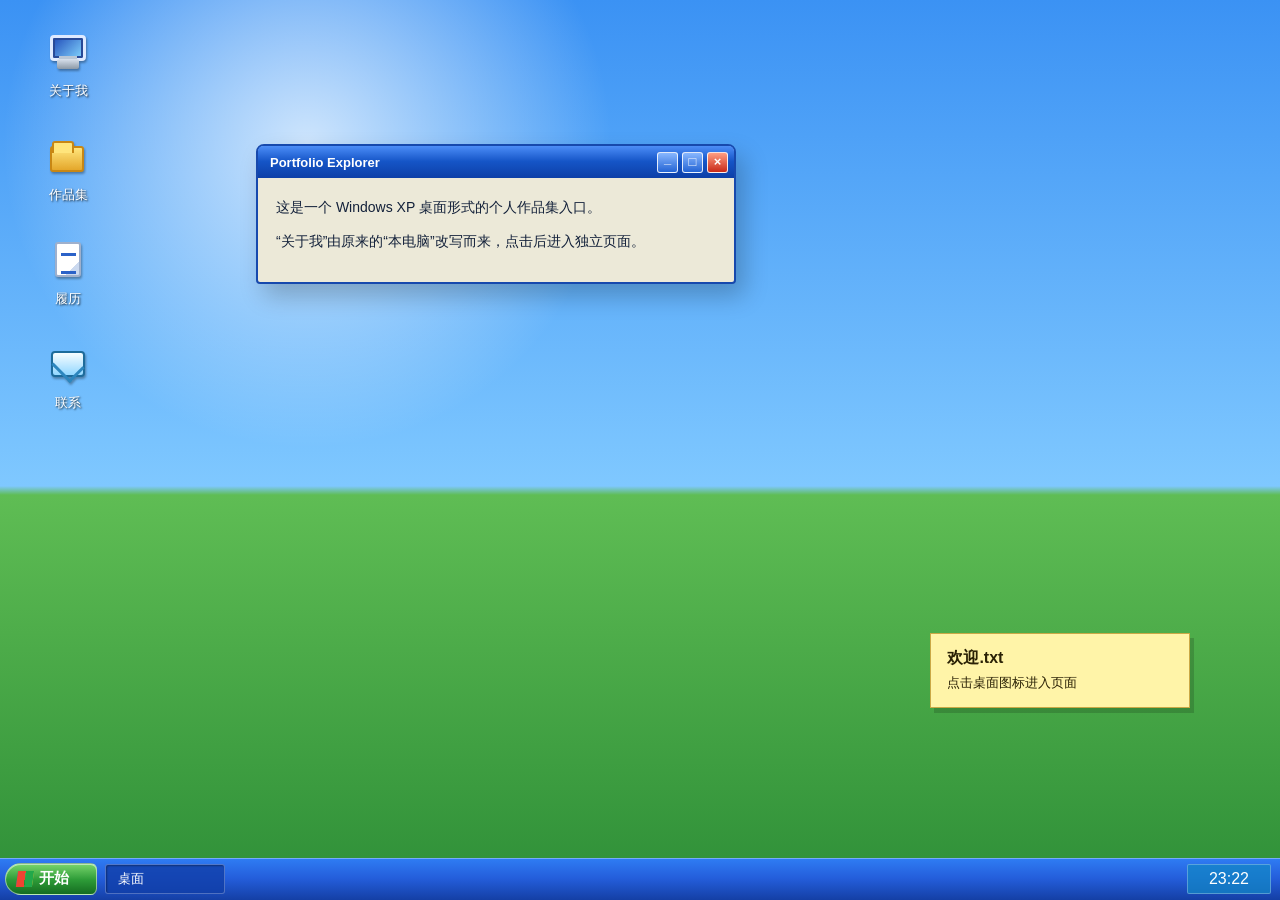
==== index.html @ e02e55bd "Initial website commit" ====
<!doctype html>
<html lang="zh-CN">
  <head>
    <meta charset="utf-8" />
    <meta name="viewport" content="width=device-width, initial-scale=1" />
    <title>个人作品集桌面</title>
    <link rel="stylesheet" href="assets/styles.css" />
  </head>
  <body class="xp-body">
    <main class="desktop" aria-label="Windows XP 风格个人作品集桌面">
      <section class="desktop-grid" aria-label="桌面图标">
        <a class="desktop-icon" href="pages/about.html" data-open="关于我">
          <span class="icon-art computer" aria-hidden="true"></span>
          <span>关于我</span>
        </a>
        <a class="desktop-icon" href="pages/projects.html" data-open="作品集">
          <span class="icon-art folder" aria-hidden="true"></span>
          <span>作品集</span>
        </a>
        <a class="desktop-icon" href="pages/resume.html" data-open="履历">
          <span class="icon-art document" aria-hidden="true"></span>
          <span>履历</span>
        </a>
        <a class="desktop-icon" href="pages/contact.html" data-open="联系">
          <span class="icon-art mail" aria-hidden="true"></span>
          <span>联系</span>
        </a>
      </section>

      <button class="desktop-note" type="button" aria-expanded="false">
        <span class="note-title">欢迎.txt</span>
        <span class="note-copy">点击桌面图标进入页面</span>
      </button>

      <section class="xp-window intro-window" aria-label="桌面预览窗口">
        <div class="window-titlebar">
          <span>Portfolio Explorer</span>
          <div class="window-controls">
            <button type="button" data-window-minimize aria-label="最小化"></button>
            <button type="button" data-window-maximize aria-label="最大化"></button>
            <button type="button" data-window-close aria-label="关闭"></button>
          </div>
        </div>
        <div class="window-body">
          <p>这是一个 Windows XP 桌面形式的个人作品集入口。</p>
          <p>“关于我”由原来的“本电脑”改写而来，点击后进入独立页面。</p>
        </div>
      </section>
    </main>

    <nav class="taskbar" aria-label="任务栏">
      <button class="start-button" type="button" aria-controls="start-menu" aria-expanded="false">
        <span class="start-logo" aria-hidden="true"></span>
        开始
      </button>
      <div class="taskbar-apps" aria-label="已打开窗口">
        <button class="taskbar-tab active" type="button" data-window-restore>桌面</button>
      </div>
      <button class="taskbar-clock" type="button" aria-label="显示当前时间"></button>
    </nav>

    <section class="start-menu" id="start-menu" aria-hidden="true">
      <div class="start-menu-head">Personal Website</div>
      <a href="pages/about.html">关于我</a>
      <a href="pages/projects.html">作品集</a>
      <a href="pages/resume.html">履历</a>
      <a href="pages/contact.html">联系</a>
    </section>

    <script src="assets/desktop.js"></script>
  </body>
</html>
---- assets/styles.css ----
:root {
  --xp-blue: #245edb;
  --xp-blue-dark: #0b3fa8;
  --xp-green: #35a442;
  --xp-sky: #6db6f2;
  --xp-grass: #3eaa47;
  --cream: #fff6cf;
  --ink: #13213a;
  --line: #1749ad;
}

* {
  box-sizing: border-box;
}

html,
body {
  min-height: 100%;
}

body {
  margin: 0;
  color: var(--ink);
  font-family: Tahoma, "Microsoft YaHei", Arial, sans-serif;
  letter-spacing: 0;
}

a {
  color: inherit;
}

button,
input,
textarea {
  font: inherit;
}

.xp-body {
  min-height: 100vh;
  overflow: hidden;
  background:
    radial-gradient(circle at 24% 16%, rgba(255, 255, 255, 0.72), rgba(255, 255, 255, 0) 19rem),
    linear-gradient(180deg, #3b92f4 0%, #7fc8ff 54%, #5fbd54 55%, #2d8e37 100%);
}

.desktop {
  position: relative;
  min-height: calc(100vh - 42px);
  padding: 24px;
}

.desktop-grid {
  display: grid;
  grid-template-columns: repeat(1, 88px);
  gap: 18px;
  align-content: start;
}

.desktop-icon {
  display: grid;
  justify-items: center;
  gap: 7px;
  width: 88px;
  min-height: 86px;
  padding: 6px 4px;
  color: #fff;
  text-align: center;
  text-decoration: none;
  text-shadow: 1px 1px 2px rgba(0, 0, 0, 0.8);
  border: 1px solid transparent;
  border-radius: 3px;
  cursor: default;
}

.desktop-icon:hover,
.desktop-icon:focus-visible {
  background: rgba(41, 108, 205, 0.42);
  border-color: rgba(255, 255, 255, 0.58);
  outline: none;
}

.desktop-icon span:last-child {
  display: block;
  width: 100%;
  overflow-wrap: anywhere;
  font-size: 13px;
  line-height: 1.25;
}

.icon-art {
  position: relative;
  display: block;
  width: 42px;
  height: 42px;
  filter: drop-shadow(1px 2px 1px rgba(0, 0, 0, 0.32));
}

.icon-art.computer::before {
  content: "";
  position: absolute;
  inset: 4px 3px 12px;
  border: 3px solid #dfeaff;
  border-radius: 4px;
  background: linear-gradient(135deg, #204cb9, #84d6ff);
  box-shadow: inset 0 0 0 2px #284997;
}

.icon-art.computer::after {
  content: "";
  position: absolute;
  left: 10px;
  right: 10px;
  bottom: 4px;
  height: 10px;
  border-radius: 2px;
  background: linear-gradient(#d9e2ee, #8c99a6);
  box-shadow: 0 -5px 0 -2px #b9c7d7;
}

.icon-art.folder::before {
  content: "";
  position: absolute;
  left: 3px;
  right: 5px;
  top: 11px;
  bottom: 5px;
  border: 2px solid #c88714;
  border-radius: 3px;
  background: linear-gradient(#ffe57c, #e4a72b);
}

.icon-art.folder::after {
  content: "";
  position: absolute;
  left: 5px;
  top: 6px;
  width: 18px;
  height: 10px;
  border: 2px solid #c88714;
  border-bottom: 0;
  border-radius: 3px 3px 0 0;
  background: #ffe57c;
}

.icon-art.document::before {
  content: "";
  position: absolute;
  inset: 3px 8px 4px 8px;
  border: 2px solid #9fb0cc;
  border-radius: 3px;
  background: linear-gradient(135deg, #fff 0 74%, #cbd9ef 75%);
}

.icon-art.document::after {
  content: "";
  position: absolute;
  left: 14px;
  top: 14px;
  width: 15px;
  height: 15px;
  border-top: 3px solid #2b62c8;
  border-bottom: 3px solid #2b62c8;
}

.icon-art.mail::before {
  content: "";
  position: absolute;
  inset: 8px 4px;
  border: 2px solid #1d6b9b;
  border-radius: 4px;
  background: linear-gradient(#f7fdff, #92d7ff);
}

.icon-art.mail::after {
  content: "";
  position: absolute;
  left: 8px;
  right: 8px;
  top: 13px;
  height: 18px;
  border-right: 3px solid #2c86be;
  border-bottom: 3px solid #2c86be;
  transform: rotate(45deg);
}

.desktop-note {
  position: absolute;
  right: clamp(18px, 7vw, 96px);
  bottom: clamp(76px, 14vw, 150px);
  display: grid;
  gap: 5px;
  width: min(260px, calc(100vw - 48px));
  padding: 14px 16px;
  text-align: left;
  color: #2a2105;
  background: #fff4a8;
  border: 1px solid #caa846;
  box-shadow: 4px 5px 0 rgba(0, 0, 0, 0.16);
  cursor: pointer;
}

.desktop-note.is-open {
  min-height: 138px;
}

.note-title {
  font-weight: 700;
}

.note-copy {
  font-size: 13px;
  line-height: 1.45;
}

.xp-window {
  position: absolute;
  left: clamp(128px, 20vw, 310px);
  top: clamp(60px, 16vh, 145px);
  width: min(480px, calc(100vw - 168px));
  border: 2px solid var(--line);
  border-radius: 8px 8px 4px 4px;
  background: #ece9d8;
  box-shadow: 8px 12px 24px rgba(0, 0, 0, 0.22);
}

.window-titlebar {
  display: flex;
  align-items: center;
  justify-content: space-between;
  min-height: 32px;
  padding: 4px 6px 4px 12px;
  color: #fff;
  font-size: 13px;
  font-weight: 700;
  background: linear-gradient(180deg, #4c8df7, #1555c7 48%, #0d3fa7);
  border-radius: 5px 5px 0 0;
}

.window-controls {
  display: flex;
  gap: 4px;
}

.window-controls button {
  width: 21px;
  height: 21px;
  padding: 0;
  border: 1px solid rgba(255, 255, 255, 0.85);
  border-radius: 3px;
  background: linear-gradient(#88b7ff, #2464d4);
  cursor: pointer;
}

.window-controls button:nth-child(1)::before,
.window-controls button:nth-child(2)::before,
.window-controls button:nth-child(3)::before {
  display: block;
  color: #fff;
  font-size: 13px;
  font-weight: 700;
  line-height: 18px;
  text-align: center;
}

.window-controls button:nth-child(1)::before {
  content: "_";
  transform: translateY(-3px);
}

.window-controls button:nth-child(2)::before {
  content: "□";
}

.window-controls button:nth-child(3)::before {
  content: "×";
}

.window-controls button:last-child {
  background: linear-gradient(#ff9e82, #c82918);
}

.window-body {
  padding: 18px;
  font-size: 14px;
  line-height: 1.7;
}

.intro-window.is-minimized {
  display: none;
}

.intro-window.is-maximized {
  left: 18px;
  right: 18px;
  top: 18px;
  width: auto;
}

.window-body p {
  margin: 0 0 10px;
}

.taskbar {
  position: fixed;
  left: 0;
  right: 0;
  bottom: 0;
  z-index: 20;
  display: flex;
  align-items: center;
  gap: 8px;
  height: 42px;
  padding: 4px 9px 5px 5px;
  background: linear-gradient(180deg, #2f7df4, var(--xp-blue) 48%, #143fa5);
  box-shadow: inset 0 1px 0 rgba(255, 255, 255, 0.35);
}

.start-button {
  display: inline-flex;
  align-items: center;
  gap: 6px;
  height: 32px;
  min-width: 92px;
  padding: 0 14px 0 11px;
  color: #fff;
  font-size: 15px;
  font-weight: 700;
  border: 1px solid rgba(255, 255, 255, 0.5);
  border-radius: 20px 8px 8px 20px;
  background: linear-gradient(180deg, #78d56c, #2e9c38 52%, #156d21);
  box-shadow: inset 0 1px 0 rgba(255, 255, 255, 0.5);
  cursor: pointer;
}

.start-logo {
  width: 16px;
  height: 16px;
  background:
    linear-gradient(90deg, #f04432 0 48%, transparent 48% 52%, #22a84a 52%),
    linear-gradient(180deg, transparent 0 48%, #fff 48% 52%, transparent 52%),
    linear-gradient(90deg, #1f74d6 0 48%, transparent 48% 52%, #ffc72c 52%);
  transform: skew(-8deg);
}

.taskbar-apps {
  display: flex;
  flex: 1;
  min-width: 0;
  gap: 6px;
}

.taskbar-tab {
  display: inline-flex;
  align-items: center;
  justify-content: flex-start;
  height: 30px;
  min-width: 120px;
  max-width: 190px;
  padding: 0 12px;
  overflow: hidden;
  color: #fff;
  font-size: 13px;
  text-decoration: none;
  text-overflow: ellipsis;
  white-space: nowrap;
  border: 1px solid rgba(255, 255, 255, 0.26);
  border-radius: 3px;
  background: rgba(47, 120, 222, 0.74);
  cursor: pointer;
}

.taskbar-tab.active {
  background: rgba(17, 63, 169, 0.8);
  box-shadow: inset 1px 1px 2px rgba(0, 0, 0, 0.35);
}

.taskbar-clock {
  height: 30px;
  min-width: 84px;
  padding: 0 10px;
  color: #fff;
  border: 1px solid rgba(255, 255, 255, 0.28);
  border-radius: 2px;
  background: rgba(19, 135, 197, 0.72);
  cursor: pointer;
}

.start-menu {
  position: fixed;
  left: 6px;
  bottom: 42px;
  z-index: 30;
  display: none;
  width: 260px;
  overflow: hidden;
  border: 2px solid var(--xp-blue-dark);
  border-radius: 8px 8px 0 0;
  background: #f7f3df;
  box-shadow: 6px 8px 18px rgba(0, 0, 0, 0.28);
}

.start-menu.is-open {
  display: block;
}

.start-menu-head {
  padding: 13px 16px;
  color: #fff;
  font-weight: 700;
  background: linear-gradient(180deg, #5e98fb, #1556c7);
}

.start-menu a {
  display: block;
  padding: 12px 16px;
  color: #172848;
  text-decoration: none;
  border-bottom: 1px solid #ddd6bd;
}

.start-menu a:hover,
.start-menu a:focus-visible {
  color: #fff;
  background: var(--xp-blue);
  outline: none;
}

.page-shell {
  min-height: 100vh;
  padding: clamp(14px, 3vw, 34px);
  background:
    linear-gradient(180deg, rgba(255, 255, 255, 0.35), rgba(255, 255, 255, 0)),
    #6db6f2;
}

.portfolio-window {
  width: min(1060px, 100%);
  margin: 0 auto 56px;
  position: static;
}

.portfolio-window.is-minimized .portfolio-body {
  display: none;
}

.portfolio-window.is-maximized {
  width: 100%;
  margin-bottom: 0;
}

.portfolio-body {
  display: grid;
  grid-template-columns: 220px minmax(0, 1fr);
  gap: 18px;
  min-height: 620px;
  padding: 12px;
}

.page-sidebar {
  padding: 12px;
  border: 1px solid #c5c0a8;
  background: linear-gradient(180deg, #fffdf1, #ebe5c8);
}

.page-sidebar a,
.editor-button,
.home-button {
  display: inline-flex;
  align-items: center;
  justify-content: center;
  min-height: 32px;
  padding: 0 12px;
  color: #15366f;
  text-decoration: none;
  border: 1px solid #8a98b0;
  border-radius: 3px;
  background: linear-gradient(#fff, #d7d4c3);
  box-shadow: inset 1px 1px 0 #fff;
  cursor: pointer;
}

.page-sidebar nav {
  display: grid;
  gap: 8px;
}

.home-button {
  width: 100%;
  margin-bottom: 14px;
}

.content-panel {
  min-width: 0;
  padding: clamp(18px, 3vw, 34px);
  border: 1px solid #c5c0a8;
  background: #fffef6;
}

.content-panel h1 {
  margin: 0 0 16px;
  font-size: clamp(28px, 4vw, 44px);
  line-height: 1.1;
}

.content-panel h2 {
  margin: 28px 0 10px;
  font-size: 20px;
}

.content-panel p,
.content-panel li {
  font-size: 16px;
  line-height: 1.75;
}

.content-panel ul {
  padding-left: 20px;
}

.project-list {
  display: grid;
  grid-template-columns: repeat(2, minmax(0, 1fr));
  gap: 14px;
  padding: 0;
  list-style: none;
}

.project-card {
  min-height: 148px;
  padding: 16px;
  border: 1px solid #d3ccb2;
  border-radius: 6px;
  background: #fff9df;
}

.project-card h2 {
  margin-top: 0;
}

.editor-bar {
  display: flex;
  flex-wrap: wrap;
  gap: 8px;
  margin: 0 0 16px;
}

.editor-status {
  align-self: center;
  min-height: 20px;
  color: #3c5a1c;
  font-size: 13px;
}

[contenteditable="true"] {
  outline: 2px dashed #2a67d5;
  outline-offset: 6px;
}

@media (max-width: 760px) {
  .desktop {
    min-height: calc(100vh - 46px);
    padding: 16px;
  }

  .desktop-grid {
    grid-template-columns: repeat(2, 88px);
  }

  .intro-window {
    left: 16px;
    right: 16px;
    top: auto;
    bottom: 174px;
    width: auto;
  }

  .desktop-note {
    right: 16px;
    bottom: 58px;
  }

  .taskbar {
    height: 46px;
  }

  .taskbar-tab {
    min-width: 84px;
  }

  .taskbar-clock {
    min-width: 70px;
  }

  .portfolio-body {
    grid-template-columns: 1fr;
  }

  .page-sidebar nav {
    grid-template-columns: repeat(2, minmax(0, 1fr));
  }

  .project-list {
    grid-template-columns: 1fr;
  }
}
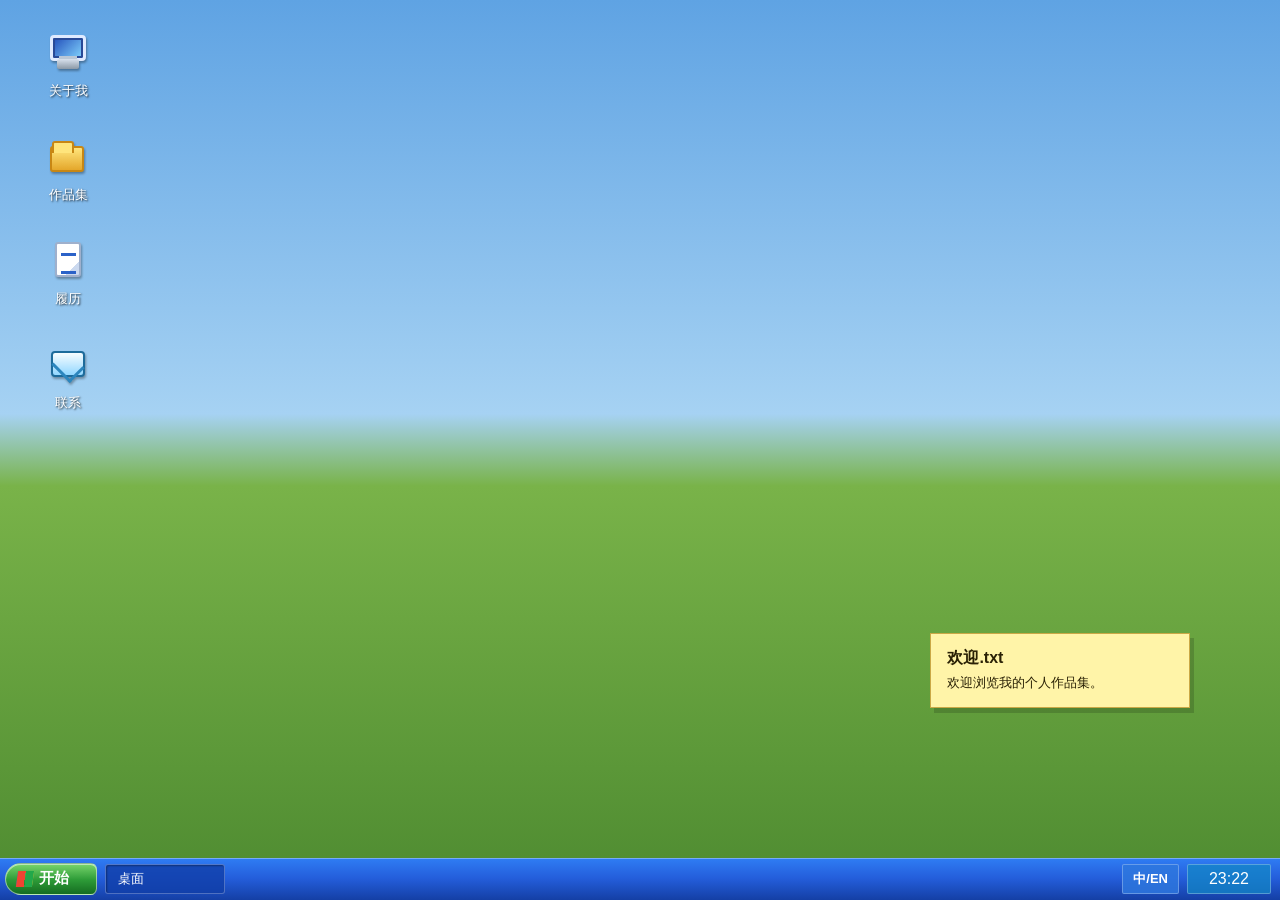
==== commit 755b7b12: "feat: added file" ====
--- a/index.html
+++ b/index.html
@@ -7,66 +7,253 @@
     <link rel="stylesheet" href="assets/styles.css" />
   </head>
   <body class="xp-body">
-    <main class="desktop" aria-label="Windows XP 风格个人作品集桌面">
-      <section class="desktop-grid" aria-label="桌面图标">
-        <a class="desktop-icon" href="pages/about.html" data-open="关于我">
+    <main class="desktop" data-i18n-aria="desktop.aria" aria-label="Windows XP 风格个人作品集桌面">
+      <section class="desktop-grid" data-i18n-aria="desktop.icons.aria" aria-label="桌面图标">
+        <button class="desktop-icon" type="button" data-open-app="about" data-open="关于我">
           <span class="icon-art computer" aria-hidden="true"></span>
-          <span>关于我</span>
-        </a>
-        <a class="desktop-icon" href="pages/projects.html" data-open="作品集">
+          <span data-i18n="icon.about">关于我</span>
+        </button>
+        <button class="desktop-icon" type="button" data-open-app="projects" data-open="作品集">
           <span class="icon-art folder" aria-hidden="true"></span>
-          <span>作品集</span>
-        </a>
-        <a class="desktop-icon" href="pages/resume.html" data-open="履历">
+          <span data-i18n="icon.projects">作品集</span>
+        </button>
+        <button class="desktop-icon" type="button" data-open-app="resume" data-open="履历">
           <span class="icon-art document" aria-hidden="true"></span>
-          <span>履历</span>
-        </a>
-        <a class="desktop-icon" href="pages/contact.html" data-open="联系">
+          <span data-i18n="icon.resume">履历</span>
+        </button>
+        <button class="desktop-icon" type="button" data-open-app="contact" data-open="联系">
           <span class="icon-art mail" aria-hidden="true"></span>
-          <span>联系</span>
-        </a>
-      </section>
-
-      <button class="desktop-note" type="button" aria-expanded="false">
-        <span class="note-title">欢迎.txt</span>
-        <span class="note-copy">点击桌面图标进入页面</span>
+          <span data-i18n="icon.contact">联系</span>
+        </button>
+      </section>
+
+      <aside class="desktop-note" data-i18n-aria="note.aria" aria-label="桌面便签">
+        <span class="note-title" data-i18n="note.title">欢迎.txt</span>
+        <span class="note-copy" data-i18n="note.copy">欢迎浏览我的个人作品集。</span>
+      </aside>
+
+      <div class="window-layer" aria-live="polite"></div>
+    </main>
+
+    <nav class="taskbar" data-i18n-aria="taskbar.aria" aria-label="任务栏">
+      <button class="start-button" type="button" aria-controls="start-menu" aria-expanded="false">
+        <span class="start-logo" aria-hidden="true"></span>
+        <span data-i18n="taskbar.start">开始</span>
       </button>
-
-      <section class="xp-window intro-window" aria-label="桌面预览窗口">
-        <div class="window-titlebar">
-          <span>Portfolio Explorer</span>
-          <div class="window-controls">
-            <button type="button" data-window-minimize aria-label="最小化"></button>
-            <button type="button" data-window-maximize aria-label="最大化"></button>
-            <button type="button" data-window-close aria-label="关闭"></button>
+      <div class="taskbar-apps" data-i18n-aria="taskbar.apps.aria" aria-label="已打开窗口">
+        <button class="taskbar-tab active" type="button" data-taskbar-desktop data-i18n="taskbar.desktop">
+          桌面
+        </button>
+      </div>
+      <button
+        class="taskbar-lang"
+        type="button"
+        data-lang-toggle
+        data-i18n="taskbar.lang"
+        aria-label="Switch language"
+      >
+        中/EN
+      </button>
+      <button
+        class="taskbar-clock"
+        type="button"
+        data-i18n-aria="taskbar.clock.aria"
+        aria-label="显示当前时间"
+      ></button>
+    </nav>
+
+    <section class="start-menu" id="start-menu" aria-hidden="true">
+      <header class="start-menu-user">
+        <span class="start-user-avatar" aria-hidden="true"></span>
+        <span class="start-user-name" data-i18n="startMenu.userName">Nemo</span>
+      </header>
+
+      <div class="start-menu-body">
+        <div class="start-menu-left">
+          <div class="start-menu-section-label" data-i18n="startMenu.programs">程序</div>
+          <div class="start-menu-programs">
+            <button type="button" class="start-menu-item" data-open-app="about">
+              <span class="icon-art computer" aria-hidden="true"></span>
+              <span data-i18n="icon.about">关于我</span>
+            </button>
+            <button type="button" class="start-menu-item" data-open-app="projects">
+              <span class="icon-art folder" aria-hidden="true"></span>
+              <span data-i18n="icon.projects">作品集</span>
+            </button>
+            <button type="button" class="start-menu-item" data-open-app="resume">
+              <span class="icon-art document" aria-hidden="true"></span>
+              <span data-i18n="icon.resume">履历</span>
+            </button>
+            <button type="button" class="start-menu-item" data-open-app="contact">
+              <span class="icon-art mail" aria-hidden="true"></span>
+              <span data-i18n="icon.contact">联系</span>
+            </button>
+          </div>
+          <div class="start-menu-left-spacer" aria-hidden="true"></div>
+          <button type="button" class="start-menu-item start-menu-all-programs">
+            <span data-i18n="startMenu.allPrograms">所有程序</span>
+            <span class="start-menu-arrow" aria-hidden="true">▶</span>
+          </button>
+        </div>
+
+        <div class="start-menu-right">
+          <div class="start-menu-section-label" data-i18n="startMenu.links">链接</div>
+          <div class="start-menu-links">
+            <a class="start-menu-link" href="#" data-placeholder-link>
+              <span class="start-link-icon github" aria-hidden="true"></span>
+              <span data-i18n="startMenu.link.github">GitHub</span>
+            </a>
+            <a class="start-menu-link" href="#" data-placeholder-link>
+              <span class="start-link-icon behance" aria-hidden="true"></span>
+              <span data-i18n="startMenu.link.behance">Behance</span>
+            </a>
+            <a class="start-menu-link" href="#" data-placeholder-link>
+              <span class="start-link-icon linkedin" aria-hidden="true"></span>
+              <span data-i18n="startMenu.link.linkedin">LinkedIn</span>
+            </a>
+            <a class="start-menu-link" href="#" data-placeholder-link>
+              <span class="start-link-icon email" aria-hidden="true"></span>
+              <span data-i18n="startMenu.link.email">邮箱</span>
+            </a>
           </div>
         </div>
-        <div class="window-body">
-          <p>这是一个 Windows XP 桌面形式的个人作品集入口。</p>
-          <p>“关于我”由原来的“本电脑”改写而来，点击后进入独立页面。</p>
+      </div>
+
+      <footer class="start-menu-footer">
+        <button type="button" class="start-menu-power" data-start-action="logoff">
+          <span class="start-power-icon logoff" aria-hidden="true"></span>
+          <span data-i18n="startMenu.logoff">注销</span>
+        </button>
+        <button type="button" class="start-menu-power" data-start-action="shutdown">
+          <span class="start-power-icon shutdown" aria-hidden="true"></span>
+          <span data-i18n="startMenu.shutdown">关闭计算机</span>
+        </button>
+      </footer>
+    </section>
+
+    <div class="system-overlay" id="system-overlay" hidden aria-hidden="true">
+      <section class="system-stage system-stage-loading" data-system-stage="shutdown-loading">
+        <div class="system-spinner" aria-hidden="true"></div>
+        <p data-i18n="system.shutdown.loading">正在关机…</p>
+      </section>
+
+      <section class="system-stage system-stage-shutdown" data-system-stage="shutdown-complete">
+        <p class="system-shutdown-message" data-i18n="system.shutdown.safe">
+          现在可以安全地关闭计算机了
+        </p>
+        <button type="button" class="system-restart-button" data-system-action="restart">
+          <span data-i18n="system.shutdown.restart">重新开机</span>
+        </button>
+      </section>
+
+      <section class="system-stage system-stage-loading" data-system-stage="logoff-loading">
+        <div class="system-spinner" aria-hidden="true"></div>
+        <p data-i18n="system.logoff.loading">正在注销…</p>
+      </section>
+
+      <section class="system-stage system-stage-login" data-system-stage="login">
+        <p class="login-hint" data-i18n="system.login.hint">点击登录</p>
+        <button type="button" class="login-account" data-system-action="login">
+          <span class="start-user-avatar login-account-avatar" aria-hidden="true"></span>
+          <span class="login-account-name" data-i18n="startMenu.userName">Nemo</span>
+        </button>
+      </section>
+    </div>
+
+    <template id="template-about">
+      <h1 data-i18n="about.title">关于我</h1>
+      <p data-i18n="about.intro">
+        在这里写你的个人简介：你的专业方向、创作兴趣、正在研究的主题，以及希望别人通过这个网站认识到的你。
+      </p>
+      <h2 data-i18n="about.focus.title">我关注的方向</h2>
+      <ul>
+        <li data-i18n="about.focus.1">交互设计与网页体验</li>
+        <li data-i18n="about.focus.2">视觉叙事与个人品牌表达</li>
+        <li data-i18n="about.focus.3">可继续编辑、可成长的个人作品集系统</li>
+      </ul>
+      <h2 data-i18n="about.tagline.title">一句话介绍</h2>
+      <p data-i18n="about.tagline">
+        我是一个用设计和技术组织想法的人，喜欢把作品集做成可以被探索的空间。
+      </p>
+    </template>
+
+    <template id="template-projects">
+      <h1 data-i18n="projects.title">作品集</h1>
+      <p data-i18n="projects.intro">把你的项目放在这里。每个项目可以写背景、你的角色、过程、结果和链接。</p>
+
+      <figure class="project-video">
+        <video controls preload="metadata" playsinline>
+          <source src="nemo.mp4" type="video/mp4" />
+        </video>
+        <figcaption data-i18n="projects.video.caption">作品演示视频</figcaption>
+      </figure>
+
+      <ul class="project-list">
+        <li class="project-card">
+          <h2 data-i18n="projects.1.title">项目一</h2>
+          <p data-i18n="projects.1.desc">项目简介、使用工具、你的贡献，以及最终成果。</p>
+          <button type="button" class="pdf-link" data-pdf="project-1.pdf" data-i18n="projects.pdf.view">查看 PDF</button>
+        </li>
+        <li class="project-card">
+          <h2 data-i18n="projects.2.title">项目二</h2>
+          <p data-i18n="projects.2.desc">适合放交互、视觉、研究、影像、写作或代码作品。</p>
+          <button type="button" class="pdf-link" data-pdf="project-2.pdf" data-i18n="projects.pdf.view">查看 PDF</button>
+        </li>
+        <li class="project-card">
+          <h2 data-i18n="projects.3.title">项目三</h2>
+          <p data-i18n="projects.3.desc">这里也可以替换成图片、视频链接或更完整的案例研究。</p>
+          <button type="button" class="pdf-link" data-pdf="project-3.pdf" data-i18n="projects.pdf.view">查看 PDF</button>
+        </li>
+      </ul>
+    </template>
+
+    <template id="template-resume">
+      <h1 data-i18n="resume.title">履历</h1>
+      <h2 data-i18n="resume.education.title">教育经历</h2>
+      <p data-i18n="resume.education.desc">学校 / 专业 / 时间。这里可以写课程方向、研究主题或毕业项目。</p>
+      <h2 data-i18n="resume.work.title">工作与实践</h2>
+      <ul>
+        <li data-i18n="resume.work.1">经历一：你的职责、成果和使用的方法。</li>
+        <li data-i18n="resume.work.2">经历二：参与的项目、协作对象和最终交付。</li>
+        <li data-i18n="resume.work.3">经历三：奖项、展览、发表或其它重要节点。</li>
+      </ul>
+      <h2 data-i18n="resume.skills.title">技能</h2>
+      <p data-i18n="resume.skills.desc">设计工具、前端技术、研究方法、语言能力或其它与你作品相关的能力。</p>
+    </template>
+
+    <template id="template-contact">
+      <h1 data-i18n="contact.title">联系</h1>
+      <p data-i18n="contact.intro">把你的邮箱、社交媒体、作品平台或其它联系方式放在这里。</p>
+      <h2 data-i18n="contact.email.title">Email</h2>
+      <p data-i18n="contact.email.value">yourname@example.com</p>
+      <h2 data-i18n="contact.links.title">Links</h2>
+      <ul>
+        <li data-i18n="contact.links.1">Behance / Dribbble / GitHub / Instagram</li>
+        <li data-i18n="contact.links.2">LinkedIn / 小红书 / 公众号 / 其它平台</li>
+      </ul>
+      <h2 data-i18n="contact.collab.title">合作方向</h2>
+      <p data-i18n="contact.collab.desc">可以写你欢迎怎样的合作、实习、委托或交流。</p>
+    </template>
+
+    <div class="pdf-viewer" id="pdf-viewer" hidden aria-hidden="true">
+      <div class="pdf-viewer-window">
+        <div class="pdf-viewer-bar">
+          <span class="pdf-viewer-title" data-pdf-title></span>
+          <button
+            type="button"
+            class="pdf-viewer-close"
+            data-pdf-close
+            data-i18n-aria="window.close"
+            aria-label="关闭"
+          >
+            ✕
+          </button>
         </div>
-      </section>
-    </main>
-
-    <nav class="taskbar" aria-label="任务栏">
-      <button class="start-button" type="button" aria-controls="start-menu" aria-expanded="false">
-        <span class="start-logo" aria-hidden="true"></span>
-        开始
-      </button>
-      <div class="taskbar-apps" aria-label="已打开窗口">
-        <button class="taskbar-tab active" type="button" data-window-restore>桌面</button>
+        <iframe class="pdf-viewer-frame" title="PDF" data-pdf-frame></iframe>
       </div>
-      <button class="taskbar-clock" type="button" aria-label="显示当前时间"></button>
-    </nav>
-
-    <section class="start-menu" id="start-menu" aria-hidden="true">
-      <div class="start-menu-head">Personal Website</div>
-      <a href="pages/about.html">关于我</a>
-      <a href="pages/projects.html">作品集</a>
-      <a href="pages/resume.html">履历</a>
-      <a href="pages/contact.html">联系</a>
-    </section>
-
+    </div>
+
+    <script src="assets/i18n.js"></script>
     <script src="assets/desktop.js"></script>
   </body>
 </html>
--- a/assets/styles.css
+++ b/assets/styles.css
@@ -7,6 +7,7 @@
   --cream: #fff6cf;
   --ink: #13213a;
   --line: #1749ad;
+  --xp-wallpaper: url("../4k-windows-xp-wallpapers.jpg");
 }
 
 * {
@@ -38,9 +39,20 @@
 .xp-body {
   min-height: 100vh;
   overflow: hidden;
-  background:
-    radial-gradient(circle at 24% 16%, rgba(255, 255, 255, 0.72), rgba(255, 255, 255, 0) 19rem),
-    linear-gradient(180deg, #3b92f4 0%, #7fc8ff 54%, #5fbd54 55%, #2d8e37 100%);
+  /* Wallpaper on top; XP-style sky-to-hills gradient as fallback if the
+     image is missing, so the desktop never shows a blank white background. */
+  background-color: #58954f;
+  background-image: var(--xp-wallpaper),
+    linear-gradient(to bottom, #5fa3e3 0%, #a6d2f3 46%, #79b349 54%, #4d8a30 100%);
+  background-position: center;
+  background-size: cover;
+  background-repeat: no-repeat;
+  background-attachment: fixed;
+}
+
+body.is-window-dragging {
+  user-select: none;
+  cursor: grabbing;
 }
 
 .desktop {
@@ -65,10 +77,10 @@
   padding: 6px 4px;
   color: #fff;
   text-align: center;
-  text-decoration: none;
   text-shadow: 1px 1px 2px rgba(0, 0, 0, 0.8);
   border: 1px solid transparent;
   border-radius: 3px;
+  background: transparent;
   cursor: default;
 }
 
@@ -196,11 +208,6 @@
   background: #fff4a8;
   border: 1px solid #caa846;
   box-shadow: 4px 5px 0 rgba(0, 0, 0, 0.16);
-  cursor: pointer;
-}
-
-.desktop-note.is-open {
-  min-height: 138px;
 }
 
 .note-title {
@@ -212,17 +219,132 @@
   line-height: 1.45;
 }
 
+.window-layer {
+  position: absolute;
+  inset: 0;
+  pointer-events: none;
+}
+
 .xp-window {
   position: absolute;
-  left: clamp(128px, 20vw, 310px);
-  top: clamp(60px, 16vh, 145px);
-  width: min(480px, calc(100vw - 168px));
   border: 2px solid var(--line);
   border-radius: 8px 8px 4px 4px;
   background: #ece9d8;
   box-shadow: 8px 12px 24px rgba(0, 0, 0, 0.22);
 }
 
+.app-window {
+  pointer-events: auto;
+  display: flex;
+  flex-direction: column;
+  width: min(960px, calc(100vw - 48px));
+  max-height: calc(100vh - 72px);
+  overflow: hidden;
+}
+
+.app-window.is-maximized .window-resize-handles {
+  display: none;
+}
+
+.window-resize-handles {
+  position: absolute;
+  inset: 0;
+  pointer-events: none;
+}
+
+.resize-handle {
+  position: absolute;
+  pointer-events: auto;
+  z-index: 4;
+}
+
+.resize-n,
+.resize-s {
+  left: 10px;
+  right: 10px;
+  height: 8px;
+}
+
+.resize-e,
+.resize-w {
+  top: 10px;
+  bottom: 10px;
+  width: 8px;
+}
+
+.resize-n {
+  top: -4px;
+  cursor: n-resize;
+}
+
+.resize-s {
+  bottom: -4px;
+  cursor: s-resize;
+}
+
+.resize-e {
+  right: -4px;
+  cursor: e-resize;
+}
+
+.resize-w {
+  left: -4px;
+  cursor: w-resize;
+}
+
+.resize-ne,
+.resize-nw,
+.resize-se,
+.resize-sw {
+  width: 12px;
+  height: 12px;
+}
+
+.resize-ne {
+  top: -4px;
+  right: -4px;
+  cursor: ne-resize;
+}
+
+.resize-nw {
+  top: -4px;
+  left: -4px;
+  cursor: nw-resize;
+}
+
+.resize-se {
+  right: -4px;
+  bottom: -4px;
+  cursor: se-resize;
+}
+
+.resize-sw {
+  bottom: -4px;
+  left: -4px;
+  cursor: sw-resize;
+}
+
+body.is-window-resizing {
+  user-select: none;
+}
+
+body.is-window-resizing .resize-handle {
+  pointer-events: auto;
+}
+
+.app-window.is-minimized {
+  display: none;
+}
+
+.app-window.is-maximized {
+  left: 12px !important;
+  right: 12px;
+  top: 12px !important;
+  width: auto !important;
+  bottom: 12px;
+  max-height: none;
+}
+
 .window-titlebar {
   display: flex;
   align-items: center;
@@ -234,6 +356,12 @@
   font-weight: 700;
   background: linear-gradient(180deg, #4c8df7, #1555c7 48%, #0d3fa7);
   border-radius: 5px 5px 0 0;
+  cursor: default;
+}
+
+.app-window.is-inactive .window-titlebar {
+  color: #1f2f1f;
+  background: linear-gradient(180deg, #d7e6c5, #9dbb7a 48%, #7a9a5d);
 }
 
 .window-controls {
@@ -251,6 +379,11 @@
   cursor: pointer;
 }
 
+.app-window.is-inactive .window-controls button {
+  border-color: rgba(255, 255, 255, 0.65);
+  background: linear-gradient(#d8e8c8, #8ea874);
+}
+
 .window-controls button:nth-child(1)::before,
 .window-controls button:nth-child(2)::before,
 .window-controls button:nth-child(3)::before {
@@ -262,6 +395,10 @@
   text-align: center;
 }
 
+.app-window.is-inactive .window-controls button::before {
+  color: #1f2f1f;
+}
+
 .window-controls button:nth-child(1)::before {
   content: "_";
   transform: translateY(-3px);
@@ -279,25 +416,108 @@
   background: linear-gradient(#ff9e82, #c82918);
 }
 
-.window-body {
-  padding: 18px;
-  font-size: 14px;
-  line-height: 1.7;
-}
-
-.intro-window.is-minimized {
-  display: none;
-}
-
-.intro-window.is-maximized {
-  left: 18px;
-  right: 18px;
-  top: 18px;
-  width: auto;
+.app-window.is-inactive .window-controls button:last-child {
+  background: linear-gradient(#e8b0a4, #b85a4d);
 }
 
 .window-body p {
   margin: 0 0 10px;
+}
+
+.portfolio-body {
+  display: grid;
+  grid-template-columns: 220px minmax(0, 1fr);
+  gap: 18px;
+  flex: 1;
+  min-height: 0;
+  padding: 12px;
+  overflow: auto;
+}
+
+.page-sidebar {
+  padding: 12px;
+  border: 1px solid #c5c0a8;
+  background: linear-gradient(180deg, #fffdf1, #ebe5c8);
+}
+
+.page-sidebar nav {
+  display: grid;
+  gap: 8px;
+}
+
+.page-sidebar button,
+.home-button {
+  display: inline-flex;
+  align-items: center;
+  justify-content: center;
+  width: 100%;
+  min-height: 32px;
+  padding: 0 12px;
+  color: #15366f;
+  text-align: center;
+  border: 1px solid #8a98b0;
+  border-radius: 3px;
+  background: linear-gradient(#fff, #d7d4c3);
+  box-shadow: inset 1px 1px 0 #fff;
+  cursor: pointer;
+}
+
+.page-sidebar button[aria-current="page"] {
+  color: #fff;
+  border-color: #1749ad;
+  background: linear-gradient(#5e98fb, #1556c7);
+}
+
+.home-button {
+  margin-bottom: 14px;
+}
+
+.content-panel {
+  min-width: 0;
+  padding: clamp(18px, 3vw, 34px);
+  border: 1px solid #c5c0a8;
+  background: #fffef6;
+}
+
+.content-panel h1 {
+  margin: 0 0 16px;
+  font-size: clamp(28px, 4vw, 44px);
+  line-height: 1.1;
+}
+
+.content-panel h2 {
+  margin: 28px 0 10px;
+  font-size: 20px;
+}
+
+.content-panel p,
+.content-panel li {
+  font-size: 16px;
+  line-height: 1.75;
+}
+
+.content-panel ul {
+  padding-left: 20px;
+}
+
+.project-list {
+  display: grid;
+  grid-template-columns: repeat(2, minmax(0, 1fr));
+  gap: 14px;
+  padding: 0;
+  list-style: none;
+}
+
+.project-card {
+  min-height: 148px;
+  padding: 16px;
+  border: 1px solid #d3ccb2;
+  border-radius: 6px;
+  background: #fff9df;
+}
+
+.project-card h2 {
+  margin-top: 0;
 }
 
 .taskbar {
@@ -305,7 +525,7 @@
   left: 0;
   right: 0;
   bottom: 0;
-  z-index: 20;
+  z-index: 1000;
   display: flex;
   align-items: center;
   gap: 8px;
@@ -347,6 +567,7 @@
   flex: 1;
   min-width: 0;
   gap: 6px;
+  overflow-x: auto;
 }
 
 .taskbar-tab {
@@ -374,6 +595,25 @@
   box-shadow: inset 1px 1px 2px rgba(0, 0, 0, 0.35);
 }
 
+.taskbar-lang {
+  height: 30px;
+  min-width: 56px;
+  padding: 0 10px;
+  color: #fff;
+  font-size: 13px;
+  font-weight: 700;
+  border: 1px solid rgba(255, 255, 255, 0.28);
+  border-radius: 2px;
+  background: rgba(47, 120, 222, 0.82);
+  cursor: pointer;
+}
+
+.taskbar-lang:hover,
+.taskbar-lang:focus-visible {
+  background: rgba(17, 63, 169, 0.88);
+  outline: none;
+}
+
 .taskbar-clock {
   height: 30px;
   min-width: 84px;
@@ -387,173 +627,365 @@
 
 .start-menu {
   position: fixed;
-  left: 6px;
+  left: 0;
   bottom: 42px;
-  z-index: 30;
+  z-index: 1010;
   display: none;
-  width: 260px;
+  flex-direction: column;
+  width: min(392px, calc(100vw - 12px));
+  height: min(500px, calc(100vh - 50px));
+  max-height: calc(100vh - 50px);
   overflow: hidden;
   border: 2px solid var(--xp-blue-dark);
+  border-bottom: 0;
   border-radius: 8px 8px 0 0;
   background: #f7f3df;
   box-shadow: 6px 8px 18px rgba(0, 0, 0, 0.28);
 }
 
 .start-menu.is-open {
-  display: block;
-}
-
-.start-menu-head {
-  padding: 13px 16px;
-  color: #fff;
+  display: flex;
+}
+
+.start-menu-user {
+  display: flex;
+  align-items: center;
+  gap: 12px;
+  flex-shrink: 0;
+  min-height: 54px;
+  padding: 8px 14px 10px;
+  background: linear-gradient(180deg, #1f6fe8 0%, #0b4ebf 58%, #073da8 100%);
+  border-radius: 6px 6px 0 0;
+  box-shadow: inset 0 1px 0 rgba(255, 255, 255, 0.28);
+}
+
+.start-user-avatar {
+  position: relative;
+  flex-shrink: 0;
+  width: 48px;
+  height: 48px;
+  overflow: hidden;
+  border: 2px solid rgba(255, 255, 255, 0.72);
+  border-radius: 4px;
+  background: linear-gradient(180deg, #7ec4ff, #2f73d8);
+  box-shadow: inset 0 0 0 1px rgba(0, 0, 0, 0.12);
+}
+
+.start-user-avatar::before {
+  content: "";
+  position: absolute;
+  top: 10px;
+  left: 50%;
+  width: 16px;
+  height: 16px;
+  border-radius: 50%;
+  background: #ffe0a8;
+  transform: translateX(-50%);
+}
+
+.start-user-avatar::after {
+  content: "";
+  position: absolute;
+  bottom: 6px;
+  left: 50%;
+  width: 28px;
+  height: 18px;
+  border-radius: 14px 14px 4px 4px;
+  background: #fff;
+  transform: translateX(-50%);
+}
+
+.start-user-name {
+  color: #fff;
+  font-size: 16px;
   font-weight: 700;
-  background: linear-gradient(180deg, #5e98fb, #1556c7);
-}
-
-.start-menu a {
-  display: block;
-  padding: 12px 16px;
+  text-shadow: 1px 1px 2px rgba(0, 0, 0, 0.45);
+}
+
+.start-menu-body {
+  display: flex;
+  flex: 1;
+  min-height: 0;
+  overflow: hidden;
+}
+
+.start-menu-left,
+.start-menu-right {
+  display: flex;
+  flex-direction: column;
+  min-height: 0;
+  padding-top: 4px;
+}
+
+.start-menu-left {
+  flex: 1.08;
+  background: #fff;
+  border-right: 1px solid #c8c1a8;
+}
+
+.start-menu-right {
+  flex: 0.92;
+  background: linear-gradient(180deg, #d8ecff 0%, #edf5ff 18%, #f7f3df 100%);
+}
+
+.start-menu-section-label {
+  flex-shrink: 0;
+  padding: 2px 12px 6px;
+  color: #60708d;
+  font-size: 11px;
+  font-weight: 700;
+  letter-spacing: 0.04em;
+  text-transform: uppercase;
+}
+
+.start-menu-programs,
+.start-menu-links {
+  flex-shrink: 0;
+}
+
+.start-menu-left-spacer {
+  flex: 1;
+  min-height: 48px;
+}
+
+.start-menu-item,
+.start-menu-link {
+  display: flex;
+  align-items: center;
+  gap: 10px;
+  width: 100%;
+  min-height: 34px;
+  padding: 4px 10px 4px 8px;
   color: #172848;
+  font-size: 13px;
+  text-align: left;
   text-decoration: none;
-  border-bottom: 1px solid #ddd6bd;
-}
-
-.start-menu a:hover,
-.start-menu a:focus-visible {
-  color: #fff;
-  background: var(--xp-blue);
+  border: 0;
+  background: transparent;
+  cursor: default;
+}
+
+.start-menu-all-programs {
+  flex-shrink: 0;
+  justify-content: space-between;
+  margin-top: auto;
+  border-top: 1px solid #e2dcc8;
+}
+
+.start-menu-item .icon-art {
+  width: 28px;
+  height: 28px;
+  flex-shrink: 0;
+}
+
+.start-menu-item:hover,
+.start-menu-item:focus-visible,
+.start-menu-link:hover,
+.start-menu-link:focus-visible {
+  color: #fff;
+  background: linear-gradient(180deg, #3f84ef, #1d59c7);
   outline: none;
 }
 
-.page-shell {
-  min-height: 100vh;
-  padding: clamp(14px, 3vw, 34px);
-  background:
-    linear-gradient(180deg, rgba(255, 255, 255, 0.35), rgba(255, 255, 255, 0)),
-    #6db6f2;
-}
-
-.portfolio-window {
-  width: min(1060px, 100%);
-  margin: 0 auto 56px;
-  position: static;
-}
-
-.portfolio-window.is-minimized .portfolio-body {
-  display: none;
-}
-
-.portfolio-window.is-maximized {
-  width: 100%;
-  margin-bottom: 0;
-}
-
-.portfolio-body {
+.start-menu-arrow {
+  color: #35507f;
+  font-size: 10px;
+}
+
+.start-menu-all-programs:hover .start-menu-arrow,
+.start-menu-all-programs:focus-visible .start-menu-arrow {
+  color: #fff;
+}
+
+.start-link-icon {
+  position: relative;
+  flex-shrink: 0;
+  width: 24px;
+  height: 24px;
+  filter: drop-shadow(1px 1px 0 rgba(0, 0, 0, 0.12));
+}
+
+.start-link-icon.github::before {
+  content: "";
+  position: absolute;
+  inset: 2px;
+  border-radius: 50%;
+  background: linear-gradient(180deg, #3a3a3a, #161616);
+}
+
+.start-link-icon.github::after {
+  content: "";
+  position: absolute;
+  left: 8px;
+  top: 8px;
+  width: 8px;
+  height: 8px;
+  border-radius: 50%;
+  background: #fff;
+  box-shadow: -3px 2px 0 -2px #fff, 3px 2px 0 -2px #fff;
+}
+
+.start-link-icon.behance::before {
+  content: "";
+  position: absolute;
+  inset: 3px 2px;
+  border-radius: 3px;
+  background: linear-gradient(180deg, #4f8fff, #0057ff);
+}
+
+.start-link-icon.behance::after {
+  content: "Be";
+  position: absolute;
+  inset: 0;
   display: grid;
-  grid-template-columns: 220px minmax(0, 1fr);
-  gap: 18px;
-  min-height: 620px;
-  padding: 12px;
-}
-
-.page-sidebar {
-  padding: 12px;
-  border: 1px solid #c5c0a8;
-  background: linear-gradient(180deg, #fffdf1, #ebe5c8);
-}
-
-.page-sidebar a,
-.editor-button,
-.home-button {
+  place-items: center;
+  color: #fff;
+  font-size: 8px;
+  font-weight: 700;
+}
+
+.start-link-icon.linkedin::before {
+  content: "";
+  position: absolute;
+  inset: 3px;
+  border-radius: 3px;
+  background: linear-gradient(180deg, #2f95d7, #0a66c2);
+}
+
+.start-link-icon.linkedin::after {
+  content: "in";
+  position: absolute;
+  inset: 0;
+  display: grid;
+  place-items: center;
+  color: #fff;
+  font-size: 8px;
+  font-weight: 700;
+}
+
+.start-link-icon.email::before {
+  content: "";
+  position: absolute;
+  inset: 5px 3px;
+  border: 2px solid #1d6b9b;
+  border-radius: 3px;
+  background: linear-gradient(#f7fdff, #92d7ff);
+}
+
+.start-link-icon.email::after {
+  content: "";
+  position: absolute;
+  left: 7px;
+  right: 7px;
+  top: 9px;
+  height: 10px;
+  border-right: 2px solid #2c86be;
+  border-bottom: 2px solid #2c86be;
+  transform: rotate(45deg);
+}
+
+.start-menu-footer {
+  display: flex;
+  flex-shrink: 0;
+  gap: 0;
+  min-height: 38px;
+  padding: 4px 8px 6px;
+  background: linear-gradient(180deg, #3b92f4, #1d59c7 58%, #1246a8);
+  border-top: 1px solid rgba(255, 255, 255, 0.22);
+}
+
+.start-menu-power {
   display: inline-flex;
   align-items: center;
-  justify-content: center;
-  min-height: 32px;
-  padding: 0 12px;
-  color: #15366f;
-  text-decoration: none;
-  border: 1px solid #8a98b0;
+  gap: 8px;
+  min-width: 0;
+  flex: 1;
+  padding: 4px 8px;
+  color: #fff;
+  font-size: 12px;
+  border: 0;
   border-radius: 3px;
-  background: linear-gradient(#fff, #d7d4c3);
-  box-shadow: inset 1px 1px 0 #fff;
+  background: transparent;
   cursor: pointer;
 }
 
-.page-sidebar nav {
-  display: grid;
-  gap: 8px;
-}
-
-.home-button {
-  width: 100%;
-  margin-bottom: 14px;
-}
-
-.content-panel {
-  min-width: 0;
-  padding: clamp(18px, 3vw, 34px);
-  border: 1px solid #c5c0a8;
-  background: #fffef6;
-}
-
-.content-panel h1 {
-  margin: 0 0 16px;
-  font-size: clamp(28px, 4vw, 44px);
-  line-height: 1.1;
-}
-
-.content-panel h2 {
-  margin: 28px 0 10px;
-  font-size: 20px;
-}
-
-.content-panel p,
-.content-panel li {
-  font-size: 16px;
-  line-height: 1.75;
-}
-
-.content-panel ul {
-  padding-left: 20px;
-}
-
-.project-list {
-  display: grid;
-  grid-template-columns: repeat(2, minmax(0, 1fr));
-  gap: 14px;
-  padding: 0;
-  list-style: none;
-}
-
-.project-card {
-  min-height: 148px;
-  padding: 16px;
-  border: 1px solid #d3ccb2;
-  border-radius: 6px;
-  background: #fff9df;
-}
-
-.project-card h2 {
-  margin-top: 0;
-}
-
-.editor-bar {
-  display: flex;
-  flex-wrap: wrap;
-  gap: 8px;
-  margin: 0 0 16px;
-}
-
-.editor-status {
-  align-self: center;
-  min-height: 20px;
-  color: #3c5a1c;
-  font-size: 13px;
-}
-
-[contenteditable="true"] {
-  outline: 2px dashed #2a67d5;
-  outline-offset: 6px;
+.start-menu-power:hover,
+.start-menu-power:focus-visible {
+  background: rgba(255, 255, 255, 0.14);
+  outline: none;
+}
+
+.start-power-icon {
+  position: relative;
+  flex-shrink: 0;
+  width: 22px;
+  height: 22px;
+}
+
+.start-power-icon.logoff::before {
+  content: "";
+  position: absolute;
+  left: 3px;
+  top: 4px;
+  width: 10px;
+  height: 14px;
+  border: 2px solid #ffd56a;
+  border-right: 0;
+  border-radius: 2px 0 0 2px;
+}
+
+.start-power-icon.logoff::after {
+  content: "";
+  position: absolute;
+  right: 2px;
+  top: 9px;
+  width: 10px;
+  height: 3px;
+  background: #ffd56a;
+  box-shadow: 6px -3px 0 -2px #ffd56a, 6px 3px 0 -2px #ffd56a;
+}
+
+.start-power-icon.shutdown::before {
+  content: "";
+  position: absolute;
+  left: 4px;
+  top: 8px;
+  width: 14px;
+  height: 10px;
+  border: 2px solid #ff8d73;
+  border-top: 0;
+  border-radius: 0 0 3px 3px;
+  background: rgba(255, 255, 255, 0.08);
+}
+
+.start-power-icon.shutdown::after {
+  content: "";
+  position: absolute;
+  left: 9px;
+  top: 3px;
+  width: 4px;
+  height: 8px;
+  background: #ff8d73;
+  box-shadow: 0 -4px 0 0 #ff8d73;
+}
+
+@media (max-width: 760px) {
+  .start-menu {
+    bottom: 46px;
+    width: min(392px, calc(100vw - 8px));
+    height: min(460px, calc(100vh - 54px));
+    max-height: calc(100vh - 54px);
+  }
+
+  .start-menu-section-label {
+    font-size: 10px;
+  }
+
+  .start-menu-item,
+  .start-menu-link {
+    min-height: 32px;
+    font-size: 12px;
+  }
 }
 
 @media (max-width: 760px) {
@@ -566,14 +998,6 @@
     grid-template-columns: repeat(2, 88px);
   }
 
-  .intro-window {
-    left: 16px;
-    right: 16px;
-    top: auto;
-    bottom: 174px;
-    width: auto;
-  }
-
   .desktop-note {
     right: 16px;
     bottom: 58px;
@@ -587,12 +1011,31 @@
     min-width: 84px;
   }
 
+  .taskbar-lang {
+    min-width: 48px;
+    padding: 0 8px;
+  }
+
   .taskbar-clock {
     min-width: 70px;
   }
 
+  .app-window:not(.is-minimized) {
+    left: 6px !important;
+    right: 6px !important;
+    top: 6px !important;
+    width: auto !important;
+    bottom: 52px;
+    max-height: none;
+  }
+
+  .app-window .window-resize-handles {
+    display: none;
+  }
+
   .portfolio-body {
     grid-template-columns: 1fr;
+    min-height: auto;
   }
 
   .page-sidebar nav {
@@ -603,3 +1046,282 @@
     grid-template-columns: 1fr;
   }
 }
+
+body.is-system-overlay-open {
+  overflow: hidden;
+}
+
+.system-overlay {
+  position: fixed;
+  inset: 0;
+  z-index: 3000;
+  display: flex;
+  color: #fff;
+}
+
+.system-overlay[hidden] {
+  display: none;
+}
+
+.system-stage {
+  display: flex;
+  flex-direction: column;
+  align-items: center;
+  justify-content: center;
+  width: 100%;
+  height: 100%;
+  padding: 24px;
+  text-align: center;
+}
+
+.system-stage[hidden] {
+  display: none;
+}
+
+.system-stage-loading {
+  gap: 18px;
+  background: linear-gradient(180deg, #0f3f93 0%, #072d73 100%);
+}
+
+.system-stage-loading p {
+  margin: 0;
+  font-size: 15px;
+  letter-spacing: 0.02em;
+}
+
+.system-spinner {
+  width: 34px;
+  height: 34px;
+  border: 3px solid rgba(255, 255, 255, 0.22);
+  border-top-color: #fff;
+  border-radius: 50%;
+  animation: system-spin 0.85s linear infinite;
+}
+
+@keyframes system-spin {
+  to {
+    transform: rotate(360deg);
+  }
+}
+
+.system-stage-shutdown {
+  justify-content: flex-end;
+  gap: 28px;
+  padding-bottom: 18vh;
+  background: #000;
+}
+
+.system-shutdown-message {
+  margin: 0;
+  max-width: 34rem;
+  color: #d8d8d8;
+  font-size: clamp(18px, 3vw, 24px);
+  line-height: 1.5;
+}
+
+.system-restart-button {
+  min-width: 132px;
+  min-height: 36px;
+  padding: 0 18px;
+  color: #fff;
+  font-size: 14px;
+  font-weight: 700;
+  border: 1px solid rgba(255, 255, 255, 0.45);
+  border-radius: 4px;
+  background: linear-gradient(180deg, #4c8df7, #1555c7 48%, #0d3fa7);
+  box-shadow: inset 0 1px 0 rgba(255, 255, 255, 0.35);
+  cursor: pointer;
+}
+
+.system-restart-button:hover,
+.system-restart-button:focus-visible {
+  background: linear-gradient(180deg, #67a0ff, #1d64db 48%, #124cb3);
+  outline: none;
+}
+
+.system-stage-login {
+  position: relative;
+  justify-content: center;
+  background-color: #58954f;
+  background-image: var(--xp-wallpaper),
+    linear-gradient(to bottom, #5fa3e3 0%, #a6d2f3 46%, #79b349 54%, #4d8a30 100%);
+  background-position: center;
+  background-size: cover;
+  background-repeat: no-repeat;
+}
+
+.login-hint {
+  position: absolute;
+  top: clamp(72px, 16vh, 128px);
+  margin: 0;
+  color: #fff;
+  font-size: clamp(22px, 4vw, 34px);
+  font-weight: 700;
+  text-shadow: 1px 2px 4px rgba(0, 0, 0, 0.35);
+}
+
+.login-account {
+  display: grid;
+  justify-items: center;
+  gap: 12px;
+  width: min(168px, 42vw);
+  padding: 18px 16px 14px;
+  color: #fff;
+  border: 2px solid rgba(255, 255, 255, 0.55);
+  border-radius: 8px;
+  background: rgba(255, 255, 255, 0.12);
+  box-shadow: 0 10px 24px rgba(0, 0, 0, 0.18);
+  cursor: pointer;
+}
+
+.login-account:hover,
+.login-account:focus-visible {
+  background: rgba(255, 255, 255, 0.22);
+  outline: none;
+}
+
+.login-account-avatar {
+  width: 64px;
+  height: 64px;
+}
+
+.login-account-name {
+  font-size: 16px;
+  font-weight: 700;
+  text-shadow: 1px 1px 2px rgba(0, 0, 0, 0.35);
+}
+
+@media (max-width: 760px) {
+  .system-stage-shutdown {
+    padding-bottom: 14vh;
+  }
+
+  .login-hint {
+    top: 64px;
+    font-size: 24px;
+  }
+}
+
+/* ===== Portfolio media: showreel video + per-project PDF buttons ===== */
+.project-video {
+  margin: 0 0 22px;
+}
+
+.project-video video {
+  display: block;
+  width: 100%;
+  max-height: 58vh;
+  border: 1px solid #c5c0a8;
+  border-radius: 6px;
+  background: #000;
+}
+
+.project-video figcaption {
+  margin-top: 8px;
+  font-size: 14px;
+  color: #5a5640;
+}
+
+.project-card {
+  display: flex;
+  flex-direction: column;
+}
+
+.project-card .pdf-link {
+  align-self: flex-start;
+  margin-top: auto;
+}
+
+.pdf-link {
+  display: inline-block;
+  margin-top: 12px;
+  padding: 7px 16px;
+  border: 1px solid var(--xp-blue-dark);
+  border-radius: 4px;
+  background: linear-gradient(180deg, #4f87e8, var(--xp-blue));
+  color: #fff;
+  font-size: 14px;
+  font-weight: 600;
+  text-decoration: none;
+  box-shadow: inset 0 1px 0 rgba(255, 255, 255, 0.35);
+}
+
+.pdf-link:hover,
+.pdf-link:focus-visible {
+  background: linear-gradient(180deg, #5e95ee, var(--xp-blue-dark));
+  outline: none;
+}
+
+/* ===== In-page PDF viewer (opens inside the site, not a new tab) ===== */
+.pdf-viewer {
+  position: fixed;
+  inset: 0;
+  z-index: 1000;
+  display: flex;
+  align-items: center;
+  justify-content: center;
+  padding: clamp(12px, 3vw, 40px);
+  background: rgba(11, 30, 60, 0.55);
+}
+
+.pdf-viewer[hidden] {
+  display: none;
+}
+
+.pdf-viewer-window {
+  display: flex;
+  flex-direction: column;
+  width: min(1100px, 100%);
+  height: min(92vh, 100%);
+  border: 1px solid var(--xp-blue-dark);
+  border-radius: 8px 8px 6px 6px;
+  overflow: hidden;
+  background: #fffef6;
+  box-shadow: 0 18px 48px rgba(0, 0, 0, 0.4);
+}
+
+.pdf-viewer-bar {
+  display: flex;
+  align-items: center;
+  justify-content: space-between;
+  gap: 12px;
+  padding: 8px 10px 8px 14px;
+  color: #fff;
+  background: linear-gradient(180deg, #3f7fe6, var(--xp-blue) 55%, var(--xp-blue-dark));
+}
+
+.pdf-viewer-title {
+  font-size: 15px;
+  font-weight: 700;
+  text-shadow: 1px 1px 1px rgba(0, 0, 0, 0.25);
+}
+
+.pdf-viewer-close {
+  flex: none;
+  width: 30px;
+  height: 26px;
+  border: 1px solid rgba(255, 255, 255, 0.7);
+  border-radius: 4px;
+  background: linear-gradient(180deg, #e35b5b, #c5302f);
+  color: #fff;
+  font-size: 14px;
+  line-height: 1;
+  cursor: pointer;
+}
+
+.pdf-viewer-close:hover,
+.pdf-viewer-close:focus-visible {
+  background: linear-gradient(180deg, #ef7070, #a82624);
+  outline: none;
+}
+
+.pdf-viewer-frame {
+  flex: 1;
+  width: 100%;
+  border: 0;
+  background: #525659;
+}
+
+body.is-pdf-viewer-open {
+  overflow: hidden;
+}
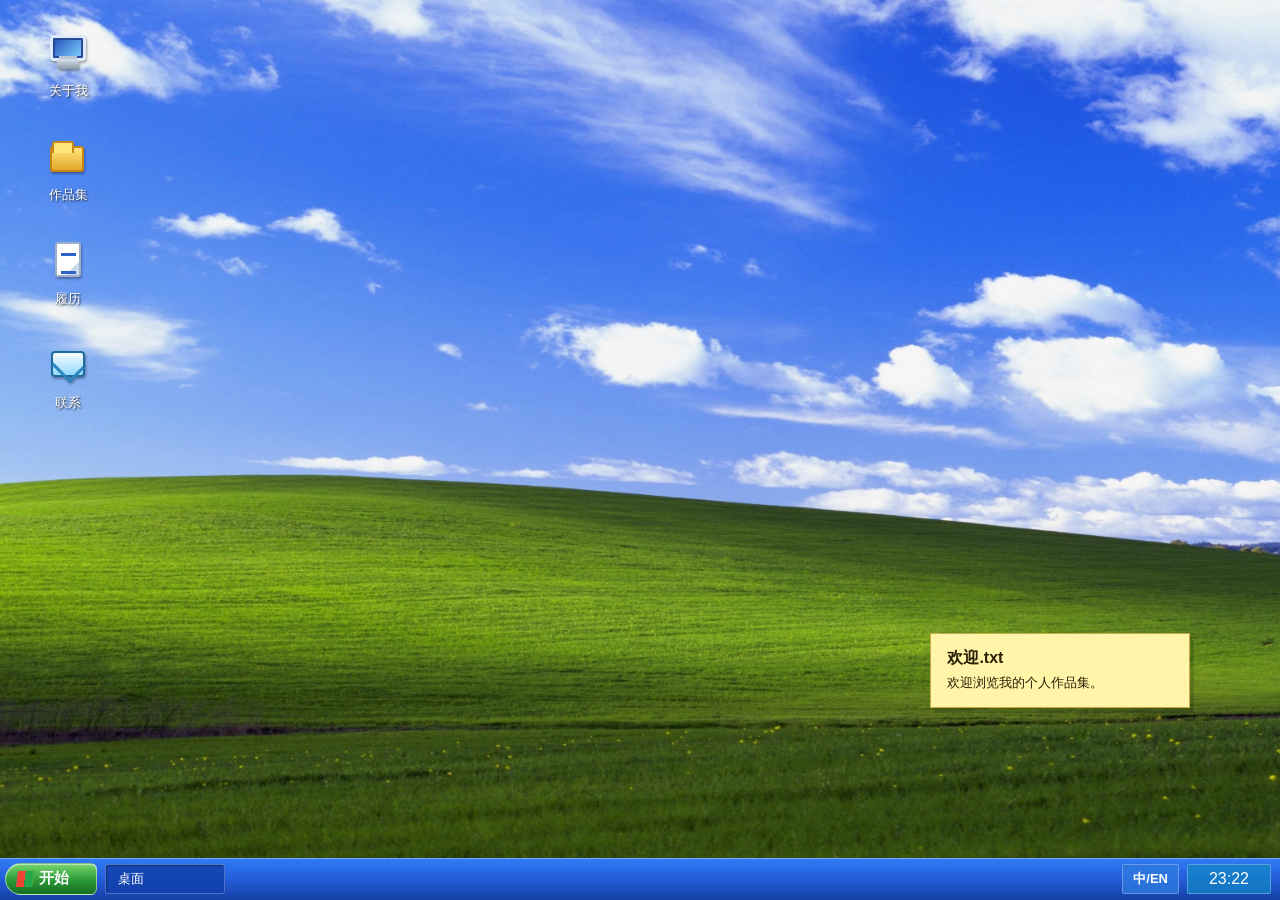
==== commit 1c58afe4: "feat: added file" ====
--- a/index.html
+++ b/index.html
@@ -210,7 +210,11 @@
     <template id="template-resume">
       <h1 data-i18n="resume.title">履历</h1>
       <h2 data-i18n="resume.education.title">教育经历</h2>
-      <p data-i18n="resume.education.desc">学校 / 专业 / 时间。这里可以写课程方向、研究主题或毕业项目。</p>
+      <ul>
+        <li data-i18n="resume.education.desc.1">学校：纽约大学</li>
+        <li data-i18n="resume.education.desc.2">专业：帝势学院_交互媒体艺术</li>
+        <li data-i18n="resume.education.desc.3">学位：Stem学士</li>
+      </ul>
       <h2 data-i18n="resume.work.title">工作与实践</h2>
       <ul>
         <li data-i18n="resume.work.1">经历一：你的职责、成果和使用的方法。</li>
@@ -223,14 +227,14 @@
 
     <template id="template-contact">
       <h1 data-i18n="contact.title">联系</h1>
-      <p data-i18n="contact.intro">把你的邮箱、社交媒体、作品平台或其它联系方式放在这里。</p>
+      <!-- <p data-i18n="contact.intro">把你的邮箱、社交媒体、作品平台或其它联系方式放在这里。</p> -->
       <h2 data-i18n="contact.email.title">Email</h2>
       <p data-i18n="contact.email.value">yourname@example.com</p>
-      <h2 data-i18n="contact.links.title">Links</h2>
+      <!-- <h2 data-i18n="contact.links.title">Links</h2>
       <ul>
         <li data-i18n="contact.links.1">Behance / Dribbble / GitHub / Instagram</li>
         <li data-i18n="contact.links.2">LinkedIn / 小红书 / 公众号 / 其它平台</li>
-      </ul>
+      </ul> -->
       <h2 data-i18n="contact.collab.title">合作方向</h2>
       <p data-i18n="contact.collab.desc">可以写你欢迎怎样的合作、实习、委托或交流。</p>
     </template>
